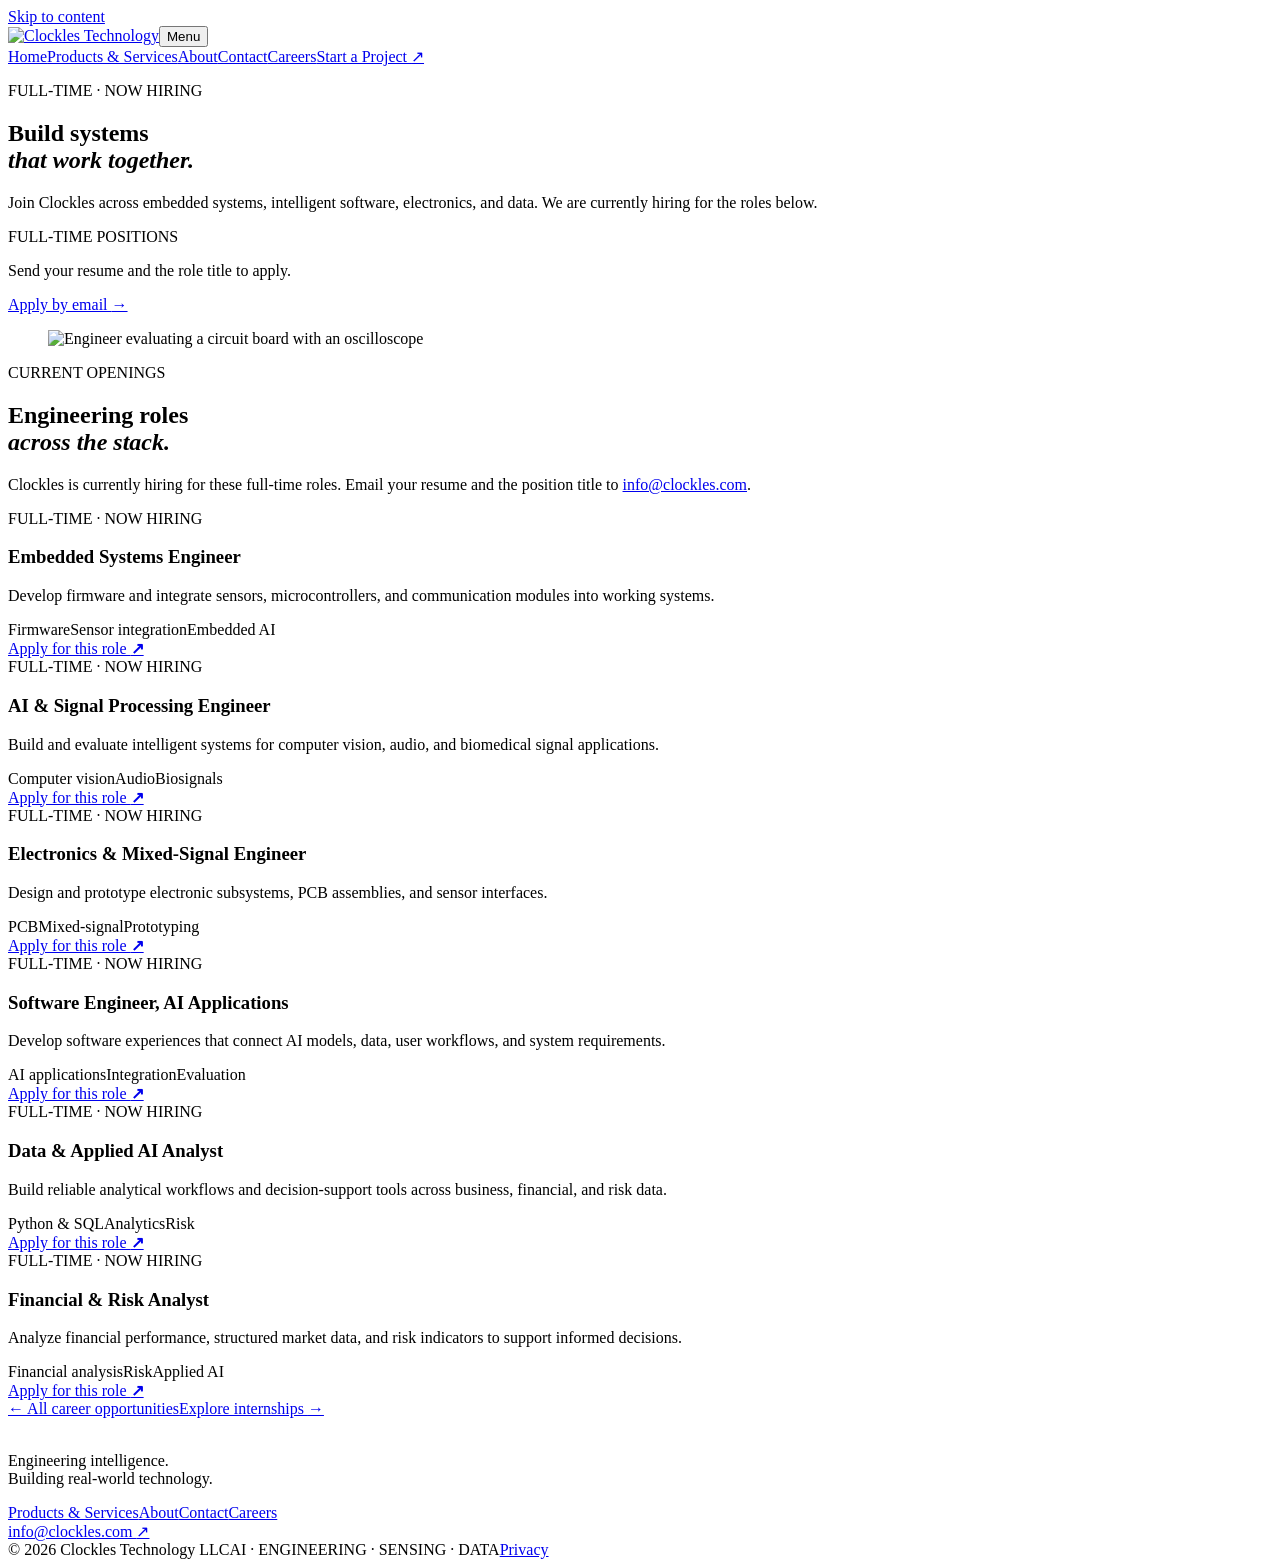
==== site/careers/full-time/index.html @ 4f87595e "Separate full-time and internship career pages" ====
<!doctype html>
<html lang="en"><head><meta charset="utf-8"><meta name="viewport" content="width=device-width, initial-scale=1"><meta name="theme-color" content="#f5f4ef"><title>Full-Time Careers | Clockles Technology</title><meta name="description" content="Current full-time openings at Clockles Technology in embedded systems, AI, electronics, software, data analytics, and financial analysis."><link rel="canonical" href="https://www.clockles.com/careers/full-time/"><meta property="og:type" content="website"><meta property="og:site_name" content="Clockles Technology"><meta property="og:title" content="Full-Time Careers | Clockles Technology"><meta property="og:description" content="Current full-time openings at Clockles Technology in embedded systems, AI, electronics, software, data analytics, and financial analysis."><meta property="og:url" content="https://www.clockles.com/careers/full-time/"><meta property="og:image" content="https://www.clockles.com/assets/social-card.svg"><link rel="icon" href="/assets/clockles-symbol.png" type="image/png"><link rel="stylesheet" href="/assets/site.css"><script src="/assets/site.js" defer></script></head>
<body><a class="skip-link" href="#main">Skip to content</a><header class="site-header"><div class="nav-wrap"><a class="brand" href="/" aria-label="Clockles Technology home"><img class="brand-wordmark" src="/assets/clockles-wordmark.png" alt="Clockles Technology"></a><button class="menu-toggle" type="button" aria-expanded="false" aria-controls="primary-nav"><span></span><span></span><span class="sr-only">Menu</span></button><nav class="primary-nav" id="primary-nav" aria-label="Main navigation"><a href="/">Home</a><a href="/services/">Products &amp; Services</a><a href="/about/">About</a><a href="/contact/">Contact</a><a class="active" href="/careers/" aria-current="location">Careers</a><a class="nav-cta" href="/start-a-project/">Start a Project <span aria-hidden="true">↗</span></a></nav></div></header>
<main id="main"><section class="page-hero section-shell"><div><p class="eyebrow"><span class="status-dot"></span> FULL-TIME · NOW HIRING</p><h1>Build systems<br><em>that work together.</em></h1><p class="hero-lede">Join Clockles across embedded systems, intelligent software, electronics, and data. We are currently hiring for the roles below.</p></div><div class="page-hero-aside"><span>FULL-TIME POSITIONS</span><p>Send your resume and the role title to apply.</p><a class="text-link" href="mailto:info@clockles.com?subject=Full-time%20careers%20inquiry">Apply by email <span>→</span></a></div></section>
<figure class="section-shell career-detail-image"><img src="/assets/careers-fulltime.jpg" alt="Engineer evaluating a circuit board with an oscilloscope" fetchpriority="high"></figure>
<section class="careers-content section-shell careers-openings-heading"><div><p class="eyebrow">CURRENT OPENINGS</p><h2>Engineering roles<br><em>across the stack.</em></h2></div><div><p>Clockles is currently hiring for these full-time roles. Email your resume and the position title to <a href="mailto:info@clockles.com">info@clockles.com</a>.</p></div></section>
<section class="role-grid section-shell"><article class="role-card"><span class="role-type">FULL-TIME · NOW HIRING</span><h3>Embedded Systems Engineer</h3><p>Develop firmware and integrate sensors, microcontrollers, and communication modules into working systems.</p><div class="role-tags"><span>Firmware</span><span>Sensor integration</span><span>Embedded AI</span></div><a class="role-apply" href="mailto:info@clockles.com?subject=Application%20-%20Embedded%20Systems%20Engineer">Apply for this role <b>↗</b></a></article><article class="role-card"><span class="role-type">FULL-TIME · NOW HIRING</span><h3>AI &amp; Signal Processing Engineer</h3><p>Build and evaluate intelligent systems for computer vision, audio, and biomedical signal applications.</p><div class="role-tags"><span>Computer vision</span><span>Audio</span><span>Biosignals</span></div><a class="role-apply" href="mailto:info@clockles.com?subject=Application%20-%20AI%20and%20Signal%20Processing%20Engineer">Apply for this role <b>↗</b></a></article><article class="role-card"><span class="role-type">FULL-TIME · NOW HIRING</span><h3>Electronics &amp; Mixed-Signal Engineer</h3><p>Design and prototype electronic subsystems, PCB assemblies, and sensor interfaces.</p><div class="role-tags"><span>PCB</span><span>Mixed-signal</span><span>Prototyping</span></div><a class="role-apply" href="mailto:info@clockles.com?subject=Application%20-%20Electronics%20and%20Mixed-Signal%20Engineer">Apply for this role <b>↗</b></a></article><article class="role-card"><span class="role-type">FULL-TIME · NOW HIRING</span><h3>Software Engineer, AI Applications</h3><p>Develop software experiences that connect AI models, data, user workflows, and system requirements.</p><div class="role-tags"><span>AI applications</span><span>Integration</span><span>Evaluation</span></div><a class="role-apply" href="mailto:info@clockles.com?subject=Application%20-%20Software%20Engineer%20AI%20Applications">Apply for this role <b>↗</b></a></article><article class="role-card"><span class="role-type">FULL-TIME · NOW HIRING</span><h3>Data &amp; Applied AI Analyst</h3><p>Build reliable analytical workflows and decision-support tools across business, financial, and risk data.</p><div class="role-tags"><span>Python &amp; SQL</span><span>Analytics</span><span>Risk</span></div><a class="role-apply" href="mailto:info@clockles.com?subject=Application%20-%20Data%20and%20Applied%20AI%20Analyst">Apply for this role <b>↗</b></a></article><article class="role-card"><span class="role-type">FULL-TIME · NOW HIRING</span><h3>Financial &amp; Risk Analyst</h3><p>Analyze financial performance, structured market data, and risk indicators to support informed decisions.</p><div class="role-tags"><span>Financial analysis</span><span>Risk</span><span>Applied AI</span></div><a class="role-apply" href="mailto:info@clockles.com?subject=Application%20-%20Financial%20and%20Risk%20Analyst">Apply for this role <b>↗</b></a></article></section>
<section class="career-back section-shell"><a class="text-link" href="/careers/">← All career opportunities</a><a class="text-link" href="/careers/internships/">Explore internships <span>→</span></a></section></main><footer class="site-footer"><div class="section-shell"><div class="footer-main"><a class="brand brand-footer" href="/" aria-label="Clockles Technology home"><img class="footer-mark" src="/assets/clockles-symbol.png" alt=""></a><p>Engineering intelligence.<br>Building real-world technology.</p><div class="footer-links"><a href="/services/">Products &amp; Services</a><a href="/about/">About</a><a href="/contact/">Contact</a><a href="/careers/">Careers</a></div><a class="footer-email" href="mailto:info@clockles.com">info@clockles.com <span>↗</span></a></div><div class="footer-bottom"><span>© <span data-year>2026</span> Clockles Technology LLC</span><span>AI · ENGINEERING · SENSING · DATA</span><a href="/privacy/">Privacy</a></div></div></footer></body></html>
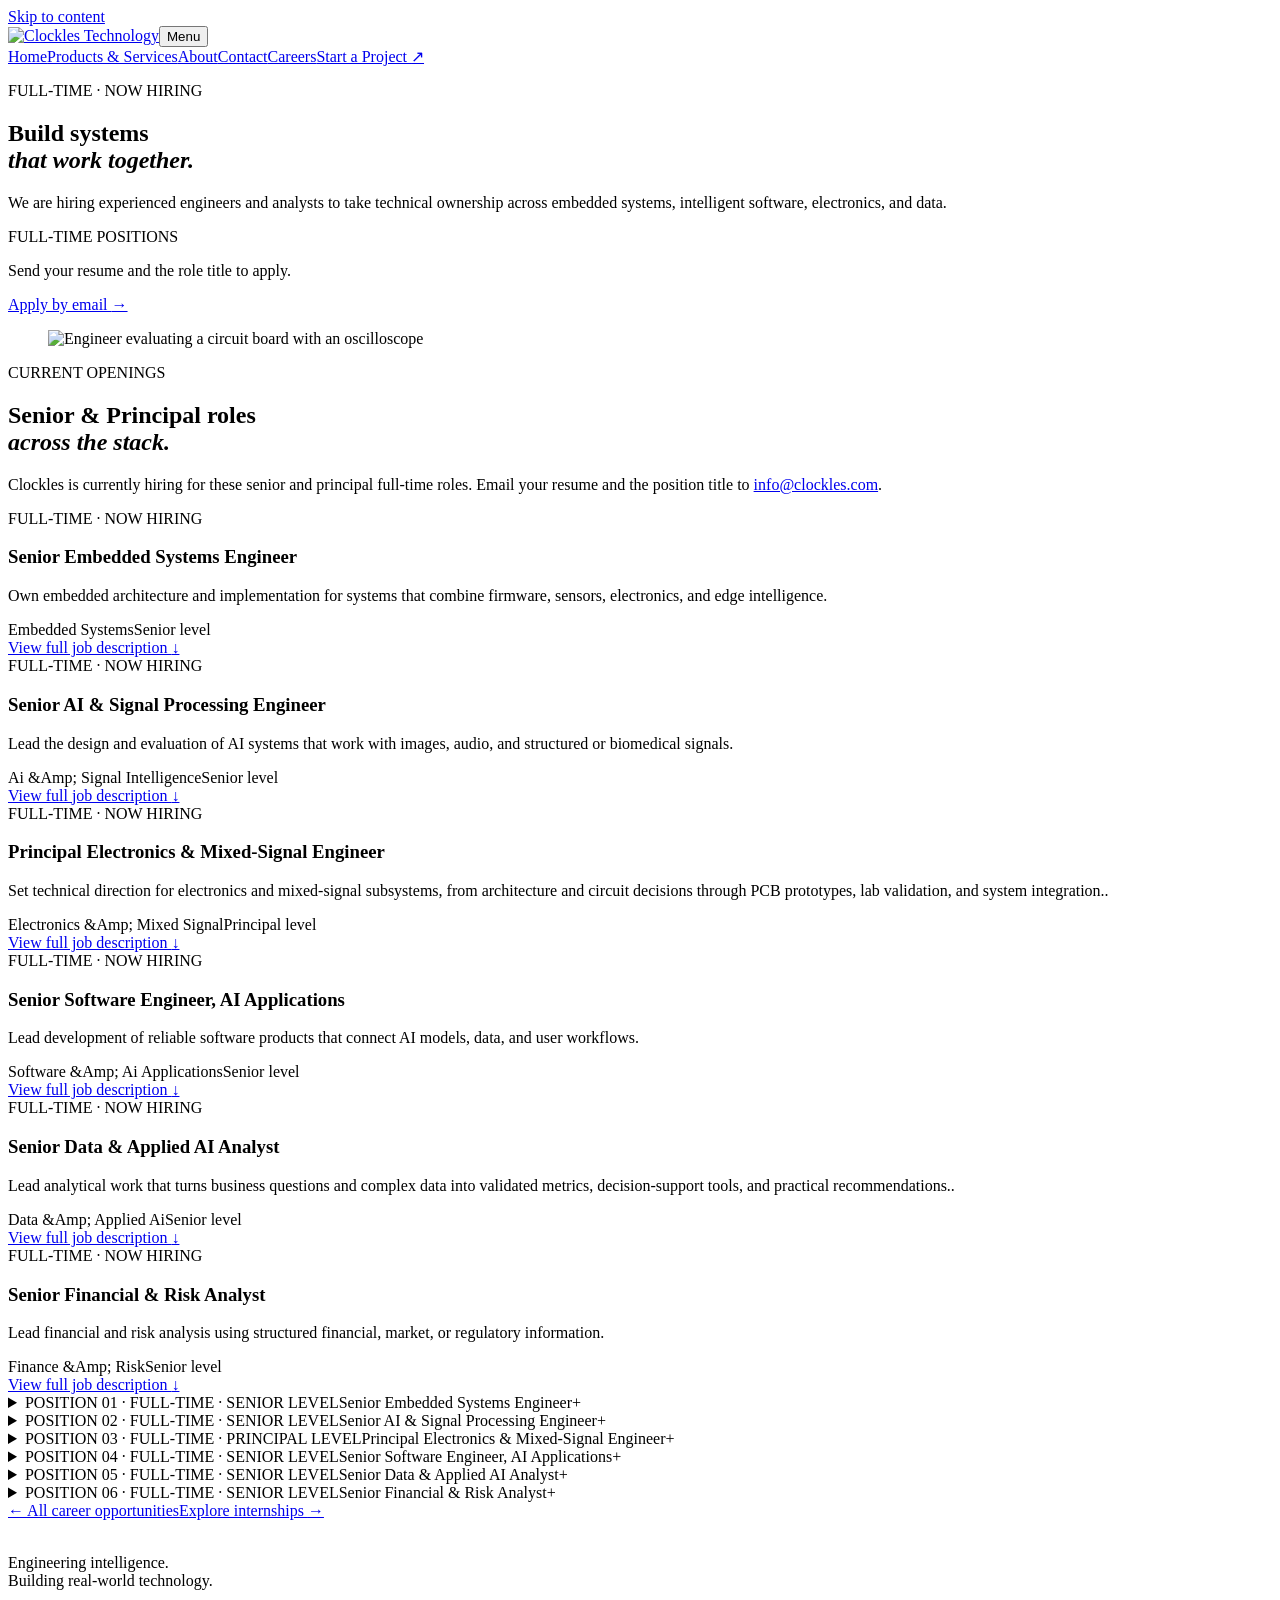
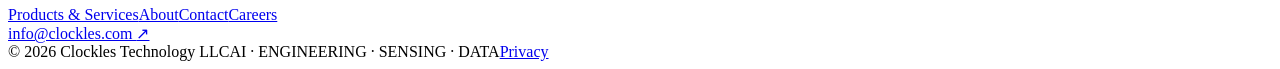
==== commit 27b8d8e9: "Add senior and principal full-time job descriptions" ====
--- a/site/careers/full-time/index.html
+++ b/site/careers/full-time/index.html
@@ -1,8 +1,9 @@
 <!doctype html>
-<html lang="en"><head><meta charset="utf-8"><meta name="viewport" content="width=device-width, initial-scale=1"><meta name="theme-color" content="#f5f4ef"><title>Full-Time Careers | Clockles Technology</title><meta name="description" content="Current full-time openings at Clockles Technology in embedded systems, AI, electronics, software, data analytics, and financial analysis."><link rel="canonical" href="https://www.clockles.com/careers/full-time/"><meta property="og:type" content="website"><meta property="og:site_name" content="Clockles Technology"><meta property="og:title" content="Full-Time Careers | Clockles Technology"><meta property="og:description" content="Current full-time openings at Clockles Technology in embedded systems, AI, electronics, software, data analytics, and financial analysis."><meta property="og:url" content="https://www.clockles.com/careers/full-time/"><meta property="og:image" content="https://www.clockles.com/assets/social-card.svg"><link rel="icon" href="/assets/clockles-symbol.png" type="image/png"><link rel="stylesheet" href="/assets/site.css"><script src="/assets/site.js" defer></script></head>
+<html lang="en"><head><meta charset="utf-8"><meta name="viewport" content="width=device-width, initial-scale=1"><meta name="theme-color" content="#f5f4ef"><title>Full-Time Careers | Clockles Technology</title><meta name="description" content="Current senior and principal full-time openings at Clockles Technology across embedded systems, AI, electronics, software, data analytics, and financial analysis."><link rel="canonical" href="https://www.clockles.com/careers/full-time/"><meta property="og:type" content="website"><meta property="og:site_name" content="Clockles Technology"><meta property="og:title" content="Full-Time Careers | Clockles Technology"><meta property="og:description" content="Current senior and principal full-time openings at Clockles Technology across embedded systems, AI, electronics, software, data analytics, and financial analysis."><meta property="og:url" content="https://www.clockles.com/careers/full-time/"><meta property="og:image" content="https://www.clockles.com/assets/social-card.svg"><link rel="icon" href="/assets/clockles-symbol.png" type="image/png"><link rel="stylesheet" href="/assets/site.css"><script src="/assets/site.js" defer></script></head>
 <body><a class="skip-link" href="#main">Skip to content</a><header class="site-header"><div class="nav-wrap"><a class="brand" href="/" aria-label="Clockles Technology home"><img class="brand-wordmark" src="/assets/clockles-wordmark.png" alt="Clockles Technology"></a><button class="menu-toggle" type="button" aria-expanded="false" aria-controls="primary-nav"><span></span><span></span><span class="sr-only">Menu</span></button><nav class="primary-nav" id="primary-nav" aria-label="Main navigation"><a href="/">Home</a><a href="/services/">Products &amp; Services</a><a href="/about/">About</a><a href="/contact/">Contact</a><a class="active" href="/careers/" aria-current="location">Careers</a><a class="nav-cta" href="/start-a-project/">Start a Project <span aria-hidden="true">↗</span></a></nav></div></header>
-<main id="main"><section class="page-hero section-shell"><div><p class="eyebrow"><span class="status-dot"></span> FULL-TIME · NOW HIRING</p><h1>Build systems<br><em>that work together.</em></h1><p class="hero-lede">Join Clockles across embedded systems, intelligent software, electronics, and data. We are currently hiring for the roles below.</p></div><div class="page-hero-aside"><span>FULL-TIME POSITIONS</span><p>Send your resume and the role title to apply.</p><a class="text-link" href="mailto:info@clockles.com?subject=Full-time%20careers%20inquiry">Apply by email <span>→</span></a></div></section>
+<main id="main"><section class="page-hero section-shell"><div><p class="eyebrow"><span class="status-dot"></span> FULL-TIME · NOW HIRING</p><h1>Build systems<br><em>that work together.</em></h1><p class="hero-lede">We are hiring experienced engineers and analysts to take technical ownership across embedded systems, intelligent software, electronics, and data.</p></div><div class="page-hero-aside"><span>FULL-TIME POSITIONS</span><p>Send your resume and the role title to apply.</p><a class="text-link" href="mailto:info@clockles.com?subject=Full-time%20careers%20inquiry">Apply by email <span>→</span></a></div></section>
 <figure class="section-shell career-detail-image"><img src="/assets/careers-fulltime.jpg" alt="Engineer evaluating a circuit board with an oscilloscope" fetchpriority="high"></figure>
-<section class="careers-content section-shell careers-openings-heading"><div><p class="eyebrow">CURRENT OPENINGS</p><h2>Engineering roles<br><em>across the stack.</em></h2></div><div><p>Clockles is currently hiring for these full-time roles. Email your resume and the position title to <a href="mailto:info@clockles.com">info@clockles.com</a>.</p></div></section>
-<section class="role-grid section-shell"><article class="role-card"><span class="role-type">FULL-TIME · NOW HIRING</span><h3>Embedded Systems Engineer</h3><p>Develop firmware and integrate sensors, microcontrollers, and communication modules into working systems.</p><div class="role-tags"><span>Firmware</span><span>Sensor integration</span><span>Embedded AI</span></div><a class="role-apply" href="mailto:info@clockles.com?subject=Application%20-%20Embedded%20Systems%20Engineer">Apply for this role <b>↗</b></a></article><article class="role-card"><span class="role-type">FULL-TIME · NOW HIRING</span><h3>AI &amp; Signal Processing Engineer</h3><p>Build and evaluate intelligent systems for computer vision, audio, and biomedical signal applications.</p><div class="role-tags"><span>Computer vision</span><span>Audio</span><span>Biosignals</span></div><a class="role-apply" href="mailto:info@clockles.com?subject=Application%20-%20AI%20and%20Signal%20Processing%20Engineer">Apply for this role <b>↗</b></a></article><article class="role-card"><span class="role-type">FULL-TIME · NOW HIRING</span><h3>Electronics &amp; Mixed-Signal Engineer</h3><p>Design and prototype electronic subsystems, PCB assemblies, and sensor interfaces.</p><div class="role-tags"><span>PCB</span><span>Mixed-signal</span><span>Prototyping</span></div><a class="role-apply" href="mailto:info@clockles.com?subject=Application%20-%20Electronics%20and%20Mixed-Signal%20Engineer">Apply for this role <b>↗</b></a></article><article class="role-card"><span class="role-type">FULL-TIME · NOW HIRING</span><h3>Software Engineer, AI Applications</h3><p>Develop software experiences that connect AI models, data, user workflows, and system requirements.</p><div class="role-tags"><span>AI applications</span><span>Integration</span><span>Evaluation</span></div><a class="role-apply" href="mailto:info@clockles.com?subject=Application%20-%20Software%20Engineer%20AI%20Applications">Apply for this role <b>↗</b></a></article><article class="role-card"><span class="role-type">FULL-TIME · NOW HIRING</span><h3>Data &amp; Applied AI Analyst</h3><p>Build reliable analytical workflows and decision-support tools across business, financial, and risk data.</p><div class="role-tags"><span>Python &amp; SQL</span><span>Analytics</span><span>Risk</span></div><a class="role-apply" href="mailto:info@clockles.com?subject=Application%20-%20Data%20and%20Applied%20AI%20Analyst">Apply for this role <b>↗</b></a></article><article class="role-card"><span class="role-type">FULL-TIME · NOW HIRING</span><h3>Financial &amp; Risk Analyst</h3><p>Analyze financial performance, structured market data, and risk indicators to support informed decisions.</p><div class="role-tags"><span>Financial analysis</span><span>Risk</span><span>Applied AI</span></div><a class="role-apply" href="mailto:info@clockles.com?subject=Application%20-%20Financial%20and%20Risk%20Analyst">Apply for this role <b>↗</b></a></article></section>
+<section class="careers-content section-shell careers-openings-heading"><div><p class="eyebrow">CURRENT OPENINGS</p><h2>Senior &amp; Principal roles<br><em>across the stack.</em></h2></div><div><p>Clockles is currently hiring for these senior and principal full-time roles. Email your resume and the position title to <a href="mailto:info@clockles.com">info@clockles.com</a>.</p></div></section>
+<section class="role-grid fulltime-index section-shell" aria-label="Current full-time openings"><article class="role-card"><span class="role-type">FULL-TIME · NOW HIRING</span><h3>Senior Embedded Systems Engineer</h3><p>Own embedded architecture and implementation for systems that combine firmware, sensors, electronics, and edge intelligence.</p><div class="role-tags"><span>Embedded Systems</span><span>Senior level</span></div><a class="role-apply" href="#senior-embedded">View full job description <b>↓</b></a></article><article class="role-card"><span class="role-type">FULL-TIME · NOW HIRING</span><h3>Senior AI &amp; Signal Processing Engineer</h3><p>Lead the design and evaluation of AI systems that work with images, audio, and structured or biomedical signals.</p><div class="role-tags"><span>Ai &Amp; Signal Intelligence</span><span>Senior level</span></div><a class="role-apply" href="#senior-ai-signal">View full job description <b>↓</b></a></article><article class="role-card"><span class="role-type">FULL-TIME · NOW HIRING</span><h3>Principal Electronics &amp; Mixed-Signal Engineer</h3><p>Set technical direction for electronics and mixed-signal subsystems, from architecture and circuit decisions through PCB prototypes, lab validation, and system integration..</p><div class="role-tags"><span>Electronics &Amp; Mixed Signal</span><span>Principal level</span></div><a class="role-apply" href="#principal-electronics">View full job description <b>↓</b></a></article><article class="role-card"><span class="role-type">FULL-TIME · NOW HIRING</span><h3>Senior Software Engineer, AI Applications</h3><p>Lead development of reliable software products that connect AI models, data, and user workflows.</p><div class="role-tags"><span>Software &Amp; Ai Applications</span><span>Senior level</span></div><a class="role-apply" href="#senior-ai-software">View full job description <b>↓</b></a></article><article class="role-card"><span class="role-type">FULL-TIME · NOW HIRING</span><h3>Senior Data &amp; Applied AI Analyst</h3><p>Lead analytical work that turns business questions and complex data into validated metrics, decision-support tools, and practical recommendations..</p><div class="role-tags"><span>Data &Amp; Applied Ai</span><span>Senior level</span></div><a class="role-apply" href="#senior-data-ai">View full job description <b>↓</b></a></article><article class="role-card"><span class="role-type">FULL-TIME · NOW HIRING</span><h3>Senior Financial &amp; Risk Analyst</h3><p>Lead financial and risk analysis using structured financial, market, or regulatory information.</p><div class="role-tags"><span>Finance &Amp; Risk</span><span>Senior level</span></div><a class="role-apply" href="#senior-financial-risk">View full job description <b>↓</b></a></article></section>
+<section class="fulltime-descriptions section-shell" aria-label="Full-time job descriptions"><details class="fulltime-role" id="senior-embedded"><summary><span class="fulltime-role-kicker">POSITION 01 · FULL-TIME · SENIOR LEVEL</span><span class="fulltime-role-title">Senior Embedded Systems Engineer</span><span class="fulltime-role-toggle" aria-hidden="true">+</span></summary><div class="fulltime-role-body"><section><h3>Position Overview</h3><p>Own embedded architecture and implementation for systems that combine firmware, sensors, electronics, and edge intelligence. Lead development from technical requirements through integration, debugging, and verification.</p></section><section><h3>Key Responsibilities</h3><ul><li>Translate product and system requirements into embedded architecture, interfaces, and implementation plans.</li><li>Develop and review firmware for microcontrollers and embedded platforms, including drivers, device control, communications, and data acquisition.</li><li>Integrate sensors and electronic subsystems; diagnose system behavior with appropriate lab and software tools.</li><li>Evaluate edge and embedded AI approaches against memory, latency, power, and reliability constraints.</li><li>Lead system bring-up, integration, verification, and root-cause analysis across hardware and software.</li><li>Set code and design review practices, document technical decisions, and mentor engineers.</li></ul></section><section><h3>Preferred Background &amp; Qualifications</h3><p>Demonstrated senior-level experience delivering embedded or connected systems. Strong C/C++ and Python skills; hands-on work with microcontrollers, embedded Linux or RTOS, device interfaces, and communication protocols. Experience debugging integrated hardware/software systems and communicating technical tradeoffs.</p></section><section><h3>Tools &amp; Technical Areas</h3><p>C/C++, Python, microcontrollers, RTOS or embedded Linux, sensor interfaces, communication protocols, version control, and electronic test equipment, selected to fit the project.</p></section><a class="role-apply" href="mailto:info@clockles.com?subject=Application%20-%20Senior%20Embedded%20Systems%20Engineer">Apply for this position <b>↗</b></a></div></details><details class="fulltime-role" id="senior-ai-signal"><summary><span class="fulltime-role-kicker">POSITION 02 · FULL-TIME · SENIOR LEVEL</span><span class="fulltime-role-title">Senior AI &amp; Signal Processing Engineer</span><span class="fulltime-role-toggle" aria-hidden="true">+</span></summary><div class="fulltime-role-body"><section><h3>Position Overview</h3><p>Lead the design and evaluation of AI systems that work with images, audio, and structured or biomedical signals. Connect sound modeling choices to the data, deployment environment, and intended use.</p></section><section><h3>Key Responsibilities</h3><ul><li>Frame AI and signal-processing problems and define suitable data, evaluation, and deployment approaches.</li><li>Design data preparation, feature engineering, model training, and inference workflows for vision, audio, or signal applications.</li><li>Establish meaningful baselines and evaluate robustness, generalization, failure cases, and operational constraints.</li><li>Integrate models into applications or edge systems and improve performance where needed.</li><li>Review model and system behavior, document assumptions and limitations, and communicate results to technical and nontechnical partners.</li><li>Provide technical direction through design reviews, mentoring, and reproducible engineering practices.</li></ul></section><section><h3>Preferred Background &amp; Qualifications</h3><p>Demonstrated senior-level experience in applied machine learning, signal processing, or computer vision. Strong Python skills and experience with modern ML frameworks, evaluation methods, and real-world data workflows. Ability to lead technical work and explain model limitations clearly.</p></section><section><h3>Tools &amp; Technical Areas</h3><p>Python, PyTorch or equivalent ML frameworks, NumPy/SciPy, scikit-learn, OpenCV or audio tooling, experiment tracking, and model evaluation methods.</p></section><a class="role-apply" href="mailto:info@clockles.com?subject=Application%20-%20Senior%20AI%20and%20Signal%20Processing%20Engineer">Apply for this position <b>↗</b></a></div></details><details class="fulltime-role" id="principal-electronics"><summary><span class="fulltime-role-kicker">POSITION 03 · FULL-TIME · PRINCIPAL LEVEL</span><span class="fulltime-role-title">Principal Electronics &amp; Mixed-Signal Engineer</span><span class="fulltime-role-toggle" aria-hidden="true">+</span></summary><div class="fulltime-role-body"><section><h3>Position Overview</h3><p>Set technical direction for electronics and mixed-signal subsystems, from architecture and circuit decisions through PCB prototypes, lab validation, and system integration.</p></section><section><h3>Key Responsibilities</h3><ul><li>Lead electronic architecture and circuit design for sensor, analog, digital, and mixed-signal systems.</li><li>Define interfaces, signal-conditioning approaches, power strategy, component selection, and design constraints.</li><li>Guide schematic capture, PCB layout reviews, prototype bring-up, and design iteration.</li><li>Plan and perform bench measurements; investigate noise, signal integrity, EMC, and integration issues as appropriate.</li><li>Assess IC- and RF-related design considerations and coordinate subsystem boundaries where required.</li><li>Establish design-review standards, mentor engineers, and communicate risks and tradeoffs across the product team.</li></ul></section><section><h3>Preferred Background &amp; Qualifications</h3><p>Principal-level experience leading electronics design and prototype development. Strong foundation in analog and mixed-signal circuits, sensor interfaces, PCB design, and laboratory measurement. Proven ability to guide design decisions across disciplines and take systems from concept to validated prototype.</p></section><section><h3>Tools &amp; Technical Areas</h3><p>Schematic and PCB design tools, analog and mixed-signal design methods, oscilloscopes, signal generators, analyzers, and documentation/version-control workflows.</p></section><a class="role-apply" href="mailto:info@clockles.com?subject=Application%20-%20Principal%20Electronics%20and%20Mixed-Signal%20Engineer">Apply for this position <b>↗</b></a></div></details><details class="fulltime-role" id="senior-ai-software"><summary><span class="fulltime-role-kicker">POSITION 04 · FULL-TIME · SENIOR LEVEL</span><span class="fulltime-role-title">Senior Software Engineer, AI Applications</span><span class="fulltime-role-toggle" aria-hidden="true">+</span></summary><div class="fulltime-role-body"><section><h3>Position Overview</h3><p>Lead development of reliable software products that connect AI models, data, and user workflows. Own application architecture, integration quality, and evaluation from prototype through maintainable delivery.</p></section><section><h3>Key Responsibilities</h3><ul><li>Lead system design for AI-enabled applications, including service boundaries, data flows, interfaces, and deployment needs.</li><li>Build and maintain application features, APIs, and integrations with models and external systems.</li><li>Implement evaluation and observability workflows to assess output quality, reliability, latency, and failure behavior.</li><li>Design practical safeguards, privacy-aware data handling, and resilient error paths.</li><li>Partner with product and engineering colleagues to translate user needs into clear technical plans.</li><li>Review code and architecture, mentor engineers, and maintain clear operational and technical documentation.</li></ul></section><section><h3>Preferred Background &amp; Qualifications</h3><p>Demonstrated senior-level experience building and delivering software applications. Strong programming and system-design skills, with experience integrating model APIs or ML services into user-facing products. Comfortable with testing, production-quality code, security and privacy considerations, and technical leadership.</p></section><section><h3>Tools &amp; Technical Areas</h3><p>Modern application frameworks, APIs, cloud or edge deployment environments, databases, version control, automated testing, and AI model integration tools appropriate to the product.</p></section><a class="role-apply" href="mailto:info@clockles.com?subject=Application%20-%20Senior%20Software%20Engineer%2C%20AI%20Applications">Apply for this position <b>↗</b></a></div></details><details class="fulltime-role" id="senior-data-ai"><summary><span class="fulltime-role-kicker">POSITION 05 · FULL-TIME · SENIOR LEVEL</span><span class="fulltime-role-title">Senior Data &amp; Applied AI Analyst</span><span class="fulltime-role-toggle" aria-hidden="true">+</span></summary><div class="fulltime-role-body"><section><h3>Position Overview</h3><p>Lead analytical work that turns business questions and complex data into validated metrics, decision-support tools, and practical recommendations.</p></section><section><h3>Key Responsibilities</h3><ul><li>Partner with stakeholders to define analytical questions, decision context, KPIs, and success criteria.</li><li>Lead data profiling, cleaning, transformation, and quality checks for structured datasets.</li><li>Develop reproducible SQL and Python analyses, dashboards, and business-intelligence workflows.</li><li>Apply statistical and predictive methods where they address a defined need; compare results against clear baselines.</li><li>Use AI-assisted methods appropriately and verify data, calculations, sources, and generated conclusions.</li><li>Present findings, assumptions, limitations, and recommended next steps to technical and business audiences.</li><li>Set standards for analytical reproducibility and mentor colleagues on data quality and interpretation.</li></ul></section><section><h3>Preferred Background &amp; Qualifications</h3><p>Demonstrated senior-level experience in data analytics, business intelligence, or applied data science. Strong SQL and Python skills, sound statistical reasoning, and experience building stakeholder-facing analyses or dashboards. Able to lead ambiguous analytical work and communicate limitations.</p></section><section><h3>Tools &amp; Technical Areas</h3><p>Python, SQL, notebooks, data visualization and BI tools, statistical and machine-learning libraries, and AI-assisted analytics tools where appropriate.</p></section><a class="role-apply" href="mailto:info@clockles.com?subject=Application%20-%20Senior%20Data%20and%20Applied%20AI%20Analyst">Apply for this position <b>↗</b></a></div></details><details class="fulltime-role" id="senior-financial-risk"><summary><span class="fulltime-role-kicker">POSITION 06 · FULL-TIME · SENIOR LEVEL</span><span class="fulltime-role-title">Senior Financial &amp; Risk Analyst</span><span class="fulltime-role-toggle" aria-hidden="true">+</span></summary><div class="fulltime-role-body"><section><h3>Position Overview</h3><p>Lead financial and risk analysis using structured financial, market, or regulatory information. Build clear, traceable analytical work that supports sound business decisions.</p></section><section><h3>Key Responsibilities</h3><ul><li>Analyze financial statements, operating performance, capital, liquidity, credit quality, and risk indicators.</li><li>Develop comparable metrics and peer analyses while documenting definitions, sources, and assumptions.</li><li>Prepare and validate structured financial, market, or regulatory datasets.</li><li>Identify trends, concentrations, anomalies, and potential risk signals; explain the evidence and limits.</li><li>Use AI-assisted research or analysis only with independent source, calculation, and claim verification.</li><li>Develop analytical models, dashboards, and concise written findings for decision-makers.</li><li>Review analytical methods and mentor colleagues on financial data quality and interpretation.</li></ul></section><section><h3>Preferred Background &amp; Qualifications</h3><p>Demonstrated senior-level experience in financial analysis, risk analytics, accounting, economics, or a related field. Strong financial-statement literacy, spreadsheet and data-analysis skills, and disciplined attention to source quality. Python or SQL experience is beneficial. Clear, careful written communication is essential.</p></section><section><h3>Tools &amp; Technical Areas</h3><p>Financial and regulatory data, spreadsheets, Python and/or SQL, analytical and visualization tools, and approved AI tools with documented verification.</p></section><a class="role-apply" href="mailto:info@clockles.com?subject=Application%20-%20Senior%20Financial%20and%20Risk%20Analyst">Apply for this position <b>↗</b></a></div></details></section>
 <section class="career-back section-shell"><a class="text-link" href="/careers/">← All career opportunities</a><a class="text-link" href="/careers/internships/">Explore internships <span>→</span></a></section></main><footer class="site-footer"><div class="section-shell"><div class="footer-main"><a class="brand brand-footer" href="/" aria-label="Clockles Technology home"><img class="footer-mark" src="/assets/clockles-symbol.png" alt=""></a><p>Engineering intelligence.<br>Building real-world technology.</p><div class="footer-links"><a href="/services/">Products &amp; Services</a><a href="/about/">About</a><a href="/contact/">Contact</a><a href="/careers/">Careers</a></div><a class="footer-email" href="mailto:info@clockles.com">info@clockles.com <span>↗</span></a></div><div class="footer-bottom"><span>© <span data-year>2026</span> Clockles Technology LLC</span><span>AI · ENGINEERING · SENSING · DATA</span><a href="/privacy/">Privacy</a></div></div></footer></body></html>
